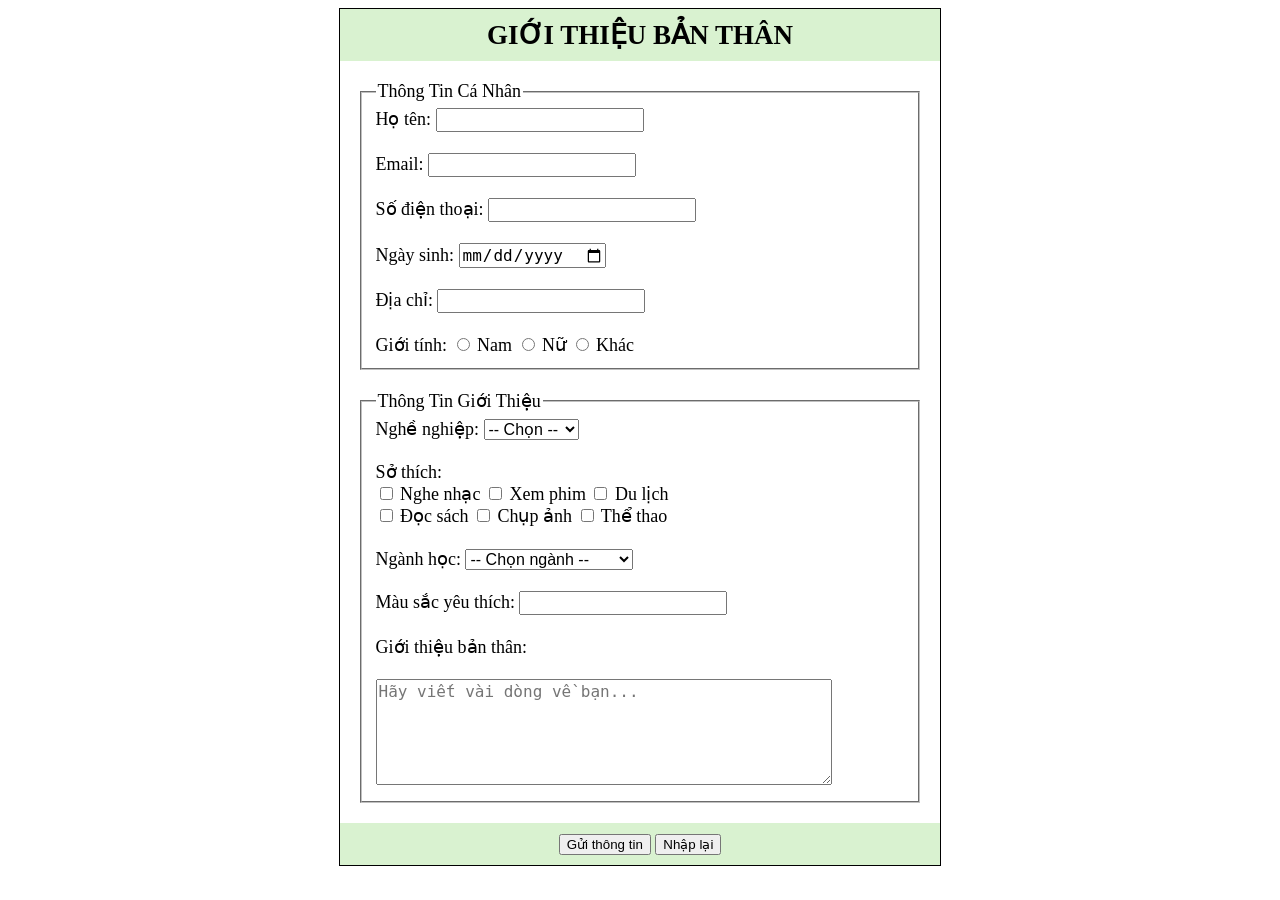
==== index.html @ 705b6329 "Add files via upload" ====
﻿<!DOCTYPE html>
<html>

<head>

    <title>Giới thiệu bản thân</title>

    <style>

        body {
            font-family: "Times New Roman";
            font-size: 18px;
        }

        .khung {
            width: 600px;
            margin: auto;
            border: 1px solid black;
        }

        h2 {
            text-align: center;
            background-color: #d9f2d0;
            padding: 10px;
            margin: 0;
        }

        fieldset {
            margin: 20px;
        }

        input {
            font-size: 16px;
        }

        select {
            font-size: 16px;
        }

        textarea {
            width: 450px;
            height: 100px;
            font-size: 16px;
        }

        .nut {
            text-align: center;
            background-color: #d9f2d0;
            padding: 10px;
        }

    </style>

</head>


<body>


<div class="khung">


    <h2>
        GIỚI THIỆU BẢN THÂN
    </h2>


    <form>



        <fieldset>

            <legend>
                Thông Tin Cá Nhân
            </legend>


            Họ tên:

            <input
                type="text"
                required
            >

            <br><br>


            Email:

            <input
                type="email"
                required
            >

            <br><br>


            Số điện thoại:

            <input
                type="text"
                required
            >

            <br><br>


            Ngày sinh:

            <input
                type="date"
                required
            >

            <br><br>


            Địa chỉ:

            <input
                type="text"
                required
            >

            <br><br>


            Giới tính:

            <input
                type="radio"
                name="gioitinh"
                required
            >
            Nam

            <input
                type="radio"
                name="gioitinh"
            >
            Nữ

            <input
                type="radio"
                name="gioitinh"
            >
            Khác


        </fieldset>




        <fieldset>

            <legend>
                Thông Tin Giới Thiệu
            </legend>


            Nghề nghiệp:

            <select required>

                <option value="">
                    -- Chọn --
                </option>

                <option>
                    Sinh viên
                </option>

                <option>
                    Học sinh
                </option>

                <option>
                    Nhân viên
                </option>

                <option>
                    Khác
                </option>

            </select>

            <br><br>


            Sở thích:

            <br>

            <input type="checkbox">
            Nghe nhạc

            <input type="checkbox">
            Xem phim

            <input type="checkbox">
            Du lịch

            <br>

            <input type="checkbox">
            Đọc sách

            <input type="checkbox">
            Chụp ảnh

            <input type="checkbox">
            Thể thao

            <br><br>


            Ngành học:

            <select required>

                <option value="">
                    -- Chọn ngành --
                </option>

                <option>
                    Công nghệ thông tin
                </option>

                <option>
                    Kinh tế
                </option>

                <option>
                    Ngoại ngữ
                </option>

                <option>
                    Thiết kế
                </option>

                <option>
                    Khác
                </option>

            </select>

            <br><br>


            Màu sắc yêu thích:

            <input
                type="text"
                required
            >

            <br><br>


            Giới thiệu bản thân:

            <br><br>

            <textarea
                placeholder="Hãy viết vài dòng về bạn..."
                required
            ></textarea>


        </fieldset>




        <div class="nut">

            <button type="submit">
                Gửi thông tin
            </button>

            <button type="reset">
                Nhập lại
            </button>

        </div>


    </form>


</div>


</body>

</html>
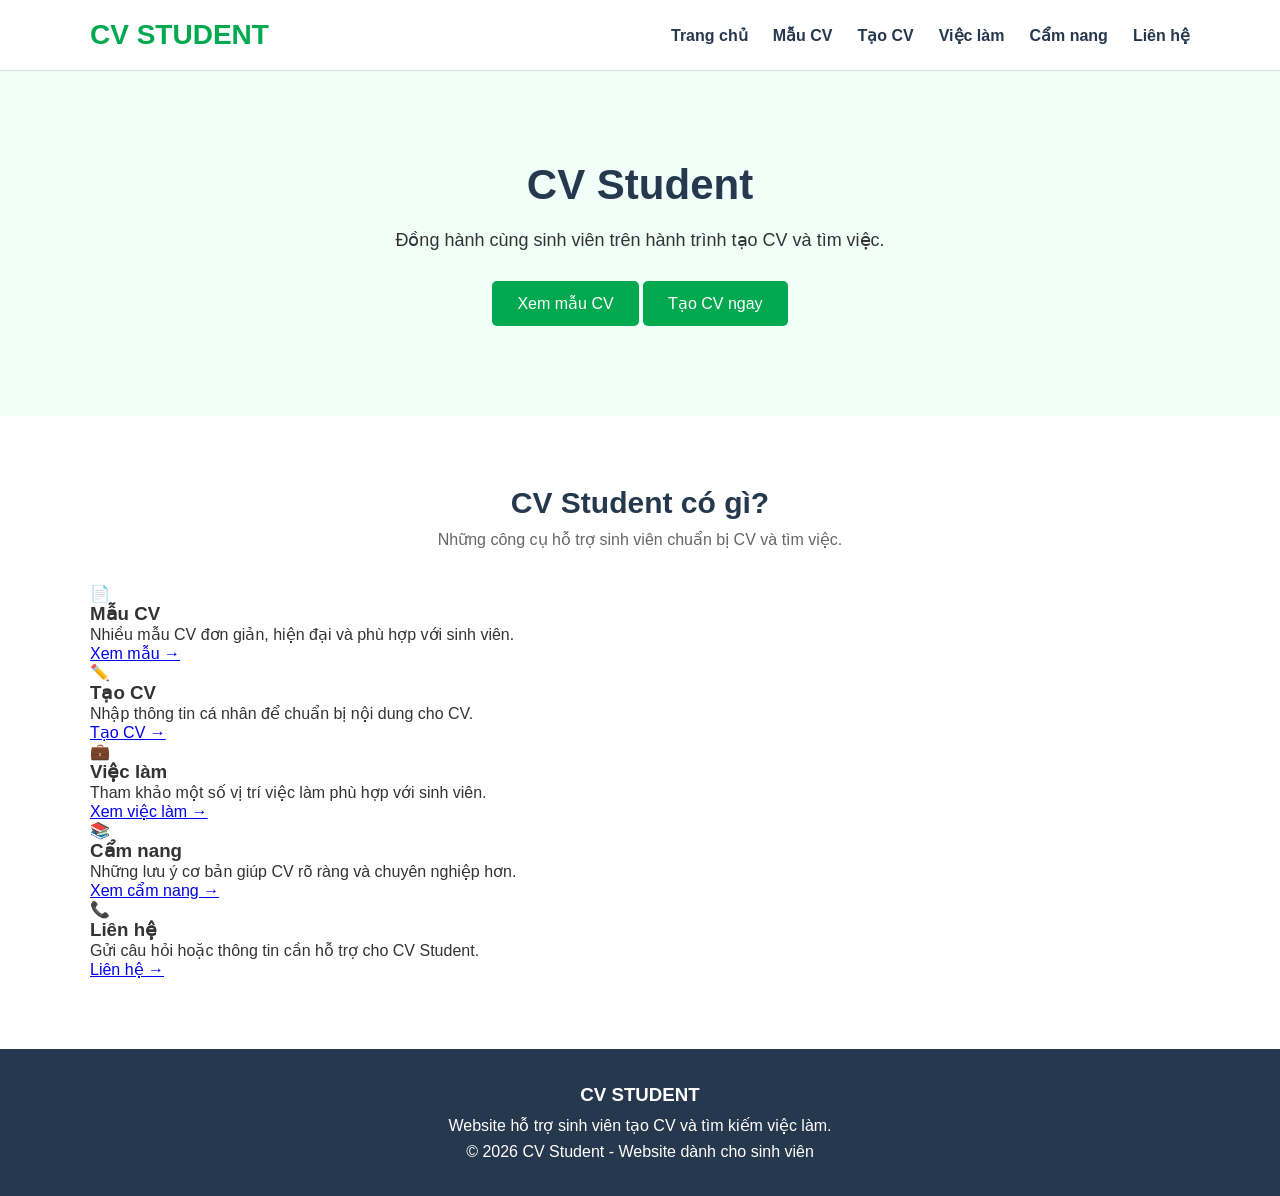
==== commit d04e8915: "Add files via upload" ====
--- a/index.html
+++ b/index.html
@@ -1,297 +1,222 @@
-﻿<!DOCTYPE html>
-<html>
+<!DOCTYPE html>
+<html lang="vi">
 
 <head>
-
-    <title>Giới thiệu bản thân</title>
-
-    <style>
-
-        body {
-            font-family: "Times New Roman";
-            font-size: 18px;
-        }
-
-        .khung {
-            width: 600px;
-            margin: auto;
-            border: 1px solid black;
-        }
-
-        h2 {
-            text-align: center;
-            background-color: #d9f2d0;
-            padding: 10px;
-            margin: 0;
-        }
-
-        fieldset {
-            margin: 20px;
-        }
-
-        input {
-            font-size: 16px;
-        }
-
-        select {
-            font-size: 16px;
-        }
-
-        textarea {
-            width: 450px;
-            height: 100px;
-            font-size: 16px;
-        }
-
-        .nut {
-            text-align: center;
-            background-color: #d9f2d0;
-            padding: 10px;
-        }
-
-    </style>
-
+    <meta charset="UTF-8">
+    <meta name="viewport" content="width=device-width, initial-scale=1.0">
+
+    <title>CV Student - Trang chủ</title>
+
+    <link rel="stylesheet" href="style.css">
 </head>
 
-
 <body>
 
-
-<div class="khung">
-
-
-    <h2>
-        GIỚI THIỆU BẢN THÂN
-    </h2>
-
-
-    <form>
-
-
-
-        <fieldset>
-
-            <legend>
-                Thông Tin Cá Nhân
-            </legend>
-
-
-            Họ tên:
-
-            <input
-                type="text"
-                required
-            >
-
-            <br><br>
-
-
-            Email:
-
-            <input
-                type="email"
-                required
-            >
-
-            <br><br>
-
-
-            Số điện thoại:
-
-            <input
-                type="text"
-                required
-            >
-
-            <br><br>
-
-
-            Ngày sinh:
-
-            <input
-                type="date"
-                required
-            >
-
-            <br><br>
-
-
-            Địa chỉ:
-
-            <input
-                type="text"
-                required
-            >
-
-            <br><br>
-
-
-            Giới tính:
-
-            <input
-                type="radio"
-                name="gioitinh"
-                required
-            >
-            Nam
-
-            <input
-                type="radio"
-                name="gioitinh"
-            >
-            Nữ
-
-            <input
-                type="radio"
-                name="gioitinh"
-            >
-            Khác
-
-
-        </fieldset>
-
-
-
-
-        <fieldset>
-
-            <legend>
-                Thông Tin Giới Thiệu
-            </legend>
-
-
-            Nghề nghiệp:
-
-            <select required>
-
-                <option value="">
-                    -- Chọn --
-                </option>
-
-                <option>
-                    Sinh viên
-                </option>
-
-                <option>
-                    Học sinh
-                </option>
-
-                <option>
-                    Nhân viên
-                </option>
-
-                <option>
-                    Khác
-                </option>
-
-            </select>
-
-            <br><br>
-
-
-            Sở thích:
-
-            <br>
-
-            <input type="checkbox">
-            Nghe nhạc
-
-            <input type="checkbox">
-            Xem phim
-
-            <input type="checkbox">
-            Du lịch
-
-            <br>
-
-            <input type="checkbox">
-            Đọc sách
-
-            <input type="checkbox">
-            Chụp ảnh
-
-            <input type="checkbox">
-            Thể thao
-
-            <br><br>
-
-
-            Ngành học:
-
-            <select required>
-
-                <option value="">
-                    -- Chọn ngành --
-                </option>
-
-                <option>
-                    Công nghệ thông tin
-                </option>
-
-                <option>
-                    Kinh tế
-                </option>
-
-                <option>
-                    Ngoại ngữ
-                </option>
-
-                <option>
-                    Thiết kế
-                </option>
-
-                <option>
-                    Khác
-                </option>
-
-            </select>
-
-            <br><br>
-
-
-            Màu sắc yêu thích:
-
-            <input
-                type="text"
-                required
-            >
-
-            <br><br>
-
-
-            Giới thiệu bản thân:
-
-            <br><br>
-
-            <textarea
-                placeholder="Hãy viết vài dòng về bạn..."
-                required
-            ></textarea>
-
-
-        </fieldset>
-
-
-
-
-        <div class="nut">
-
-            <button type="submit">
-                Gửi thông tin
-            </button>
-
-            <button type="reset">
-                Nhập lại
-            </button>
-
-        </div>
-
-
-    </form>
-
-
-</div>
-
+    <!-- HEADER -->
+    <header>
+        <div class="container header-content">
+
+            <div class="logo">
+                <a href="index.html">CV STUDENT</a>
+            </div>
+
+            <nav>
+    <a href="index.html">Trang chủ</a>
+    <a href="mau.html">Mẫu CV</a>
+    <a href="taocv.html">Tạo CV</a>
+    <a href="vieclam.html">Việc làm</a>
+    <a href="camnang.html">Cẩm nang</a>
+    <a href="lienhe.html">Liên hệ</a>
+</nav>
+
+        </div>
+    </header>
+
+
+    <!-- TRANG CHỦ -->
+    <section class="hero">
+
+        <div class="container hero-content">
+
+            <div class="hero-text">
+
+                <h1>CV Student</h1>
+
+                <p>
+                    Đồng hành cùng sinh viên trên hành trình
+                    tạo CV và tìm việc.
+                </p>
+
+                <div class="hero-buttons">
+
+                    <a href="mau.html" class="btn">
+                        Xem mẫu CV
+                    </a>
+
+                    <a href="taocv.html" class="btn">
+                        Tạo CV ngay
+                    </a>
+
+                </div>
+
+            </div>
+
+        </div>
+
+    </section>
+
+
+    <!-- GIỚI THIỆU -->
+    <section class="section">
+
+        <div class="container">
+
+            <h2 class="section-title">
+                CV Student có gì?
+            </h2>
+
+            <p class="section-description">
+                Những công cụ hỗ trợ sinh viên chuẩn bị CV và tìm việc.
+            </p>
+
+
+            <div class="feature-list">
+
+                <!-- Mẫu CV -->
+                <div class="feature-card">
+
+                    <div class="feature-icon">
+                        📄
+                    </div>
+
+                    <h3>Mẫu CV</h3>
+
+                    <p>
+                        Nhiều mẫu CV đơn giản, hiện đại và phù hợp
+                        với sinh viên.
+                    </p>
+
+                    <a href="mau.html">
+                        Xem mẫu →
+                    </a>
+
+                </div>
+
+
+                <!-- Tạo CV -->
+                <div class="feature-card">
+
+                    <div class="feature-icon">
+                        ✏️
+                    </div>
+
+                    <h3>Tạo CV</h3>
+
+                    <p>
+                        Nhập thông tin cá nhân để chuẩn bị nội dung
+                        cho CV.
+                    </p>
+
+                    <a href="taocv.html">
+                        Tạo CV →
+                    </a>
+
+                </div>
+
+
+                <!-- Việc làm -->
+                <div class="feature-card">
+
+                    <div class="feature-icon">
+                        💼
+                    </div>
+
+                    <h3>Việc làm</h3>
+
+                    <p>
+                        Tham khảo một số vị trí việc làm phù hợp
+                        với sinh viên.
+                    </p>
+
+                    <a href="vieclam.html">
+                        Xem việc làm →
+                    </a>
+
+                </div>
+
+
+               
+
+
+                <!-- Cẩm nang -->
+                <div class="feature-card">
+
+                    <div class="feature-icon">
+                        📚
+                    </div>
+
+                    <h3>Cẩm nang</h3>
+
+                    <p>
+                        Những lưu ý cơ bản giúp CV rõ ràng và
+                        chuyên nghiệp hơn.
+                    </p>
+
+                    <a href="camnang.html">
+                        Xem cẩm nang →
+                    </a>
+
+                </div>
+
+
+                <!-- Liên hệ -->
+                <div class="feature-card">
+
+                    <div class="feature-icon">
+                        📞
+                    </div>
+
+                    <h3>Liên hệ</h3>
+
+                    <p>
+                        Gửi câu hỏi hoặc thông tin cần hỗ trợ
+                        cho CV Student.
+                    </p>
+
+                    <a href="lienhe.html">
+                        Liên hệ →
+                    </a>
+
+                </div>
+
+            </div>
+
+        </div>
+
+    </section>
+
+
+    <!-- FOOTER -->
+    <footer>
+
+        <div class="container">
+
+            <h3>CV STUDENT</h3>
+
+            <p>
+                Website hỗ trợ sinh viên tạo CV và tìm kiếm việc làm.
+            </p>
+
+            <p>
+                © 2026 CV Student - Website dành cho sinh viên
+            </p>
+
+        </div>
+
+    </footer>
+
+
+    <script src="script.js"></script>
 
 </body>
 
--- a/style.css
+++ b/style.css
@@ -0,0 +1,495 @@
+/* ================= CÀI ĐẶT CHUNG ================= */
+
+* {
+    margin: 0;
+    padding: 0;
+    box-sizing: border-box;
+}
+
+html {
+    scroll-behavior: smooth;
+}
+
+body {
+    font-family: Arial, sans-serif;
+    color: #333;
+    background-color: white;
+}
+
+.container {
+    width: 90%;
+    max-width: 1100px;
+    margin: auto;
+}
+
+
+/* ================= HEADER ================= */
+
+header {
+    background-color: white;
+    border-bottom: 1px solid #ddd;
+    position: sticky;
+    top: 0;
+    z-index: 100;
+}
+
+.header-content {
+    min-height: 70px;
+
+    display: flex;
+    justify-content: space-between;
+    align-items: center;
+}
+
+.logo h2 {
+    color: #00a94f;
+    font-size: 28px;
+}
+
+nav {
+    display: flex;
+    gap: 25px;
+}
+
+nav a {
+    text-decoration: none;
+    color: #26384d;
+    font-weight: bold;
+}
+
+nav a:hover {
+    color: #00a94f;
+}
+
+
+/* ================= TRANG CHỦ ================= */
+
+.hero {
+    background-color: #f0fff7;
+    padding: 90px 0;
+}
+
+.hero-content {
+    text-align: center;
+}
+
+.hero h1 {
+    font-size: 42px;
+    color: #26384d;
+    margin-bottom: 20px;
+}
+
+.hero p {
+    font-size: 18px;
+    margin-bottom: 30px;
+}
+
+.btn {
+    display: inline-block;
+    background-color: #00a94f;
+    color: white;
+    text-decoration: none;
+    padding: 13px 25px;
+    border-radius: 5px;
+}
+
+.btn:hover {
+    background-color: #008f43;
+}
+
+
+/* ================= SECTION ================= */
+
+.section {
+    padding: 70px 0;
+}
+
+.section-gray {
+    background-color: #f7f8fa;
+}
+
+.section-title {
+    text-align: center;
+    color: #26384d;
+    font-size: 30px;
+    margin-bottom: 10px;
+}
+
+.section-description {
+    text-align: center;
+    margin-bottom: 35px;
+    color: #666;
+}
+
+
+/* ================= CV ================= */
+
+.cv-list {
+    display: grid;
+    grid-template-columns: repeat(3, 1fr);
+    gap: 25px;
+}
+
+.cv-card {
+    background-color: white;
+    border: 1px solid #ddd;
+    border-radius: 8px;
+    padding: 18px;
+    text-align: center;
+
+    transition: 0.3s;
+}
+
+.cv-card:hover {
+    transform: translateY(-5px);
+    box-shadow: 0 5px 20px rgba(0, 0, 0, 0.1);
+}
+
+.cv-demo {
+    width: 100%;
+    height: 220px;
+    margin-bottom: 18px;
+
+    border: 1px solid #ddd;
+    border-radius: 5px;
+
+    overflow: hidden;
+    background-color: #f5f5f5;
+}
+
+.cv-demo img {
+    width: 100%;
+    height: 100%;
+    object-fit: cover;
+}
+
+.cv-card h3 {
+    color: #26384d;
+    margin-bottom: 10px;
+}
+
+.cv-card p {
+    color: #666;
+    margin-bottom: 18px;
+}
+
+.cv-card button {
+    border: none;
+    background-color: #00a94f;
+    color: white;
+    padding: 10px 20px;
+    border-radius: 5px;
+    cursor: pointer;
+}
+
+.cv-card button:hover {
+    background-color: #008f43;
+}
+
+
+/* ================= FORM ================= */
+
+form {
+    width: 100%;
+    max-width: 700px;
+    margin: auto;
+
+    background-color: white;
+    padding: 30px;
+
+    border-radius: 8px;
+    box-shadow: 0 2px 12px rgba(0, 0, 0, 0.08);
+}
+
+.form-group {
+    margin-bottom: 20px;
+}
+
+.form-group label {
+    display: block;
+    margin-bottom: 8px;
+    font-weight: bold;
+}
+
+.form-group label span {
+    color: red;
+}
+
+.form-group input,
+.form-group textarea {
+    width: 100%;
+    padding: 12px;
+
+    border: 1px solid #ccc;
+    border-radius: 5px;
+
+    font-family: Arial, sans-serif;
+    font-size: 15px;
+}
+
+.form-group input:focus,
+.form-group textarea:focus {
+    outline: none;
+    border-color: #00a94f;
+}
+
+.form-group textarea {
+    resize: vertical;
+}
+
+
+/* Thông báo lỗi */
+
+.form-group small {
+    display: block;
+    margin-top: 6px;
+    color: red;
+    font-size: 14px;
+}
+
+
+/* Thông báo thành công */
+
+#cvSuccess,
+#contactSuccess {
+    text-align: center;
+    margin-top: 15px;
+    color: #00a94f;
+    font-weight: bold;
+}
+
+
+/* Nút */
+
+.submit-btn {
+    width: 100%;
+    padding: 13px;
+
+    border: none;
+    border-radius: 5px;
+
+    background-color: #00a94f;
+    color: white;
+
+    font-size: 16px;
+    font-weight: bold;
+
+    cursor: pointer;
+}
+
+.submit-btn:hover {
+    background-color: #008f43;
+}
+
+
+/* ================= VIỆC LÀM ================= */
+
+.job-list {
+    display: grid;
+    grid-template-columns: repeat(3, 1fr);
+    gap: 25px;
+}
+
+.job-card {
+    background-color: white;
+    border: 1px solid #ddd;
+    border-radius: 8px;
+    padding: 25px;
+}
+
+.job-card h3 {
+    color: #26384d;
+    margin-bottom: 12px;
+}
+
+.job-card p {
+    margin-bottom: 10px;
+    color: #555;
+}
+
+.job-card span {
+    color: #00a94f;
+}
+
+
+/* ================= CẨM NANG ================= */
+
+.article-list {
+    display: grid;
+    grid-template-columns: repeat(3, 1fr);
+    gap: 25px;
+}
+
+.article-card {
+    background-color: white;
+    border: 1px solid #ddd;
+    padding: 25px;
+    border-radius: 8px;
+}
+
+.article-card h3 {
+    color: #26384d;
+    margin-bottom: 12px;
+}
+
+.article-card p {
+    color: #666;
+    line-height: 1.6;
+}
+
+
+/* ================= MODAL ================= */
+
+.modal {
+    display: none;
+
+    position: fixed;
+    z-index: 200;
+
+    left: 0;
+    top: 0;
+
+    width: 100%;
+    height: 100%;
+
+    background-color: rgba(0, 0, 0, 0.5);
+}
+
+.modal-content {
+    width: 90%;
+    max-width: 500px;
+
+    background-color: white;
+
+    margin: 150px auto;
+    padding: 30px;
+
+    border-radius: 8px;
+    text-align: center;
+
+    position: relative;
+}
+
+.modal-content h2 {
+    color: #26384d;
+    margin-bottom: 15px;
+}
+
+.modal-content p {
+    margin-bottom: 25px;
+}
+
+.close {
+    position: absolute;
+
+    right: 20px;
+    top: 10px;
+
+    font-size: 30px;
+    cursor: pointer;
+}
+
+.close:hover {
+    color: red;
+}
+
+
+/* ================= FOOTER ================= */
+
+footer {
+    background-color: #26384d;
+    color: white;
+    text-align: center;
+    padding: 35px 0;
+}
+
+footer h3 {
+    margin-bottom: 10px;
+}
+
+footer p {
+    margin-top: 8px;
+}
+
+
+/* ================= RESPONSIVE ================= */
+
+@media (max-width: 768px) {
+
+    .header-content {
+        flex-direction: column;
+        padding: 15px 0;
+    }
+
+    nav {
+        flex-wrap: wrap;
+        justify-content: center;
+        gap: 15px;
+        margin-top: 15px;
+    }
+
+    .hero h1 {
+        font-size: 32px;
+    }
+
+    .cv-list,
+    .job-list,
+    .article-list {
+        grid-template-columns: 1fr;
+    }
+
+    form {
+        padding: 20px;
+    }
+}
+.logo a {
+    text-decoration: none;
+    color: #00a94f;
+    font-size: 28px;
+    font-weight: bold;
+}
+
+.center {
+    text-align: center;
+}
+
+.search {
+    max-width: 600px;
+    margin: 25px auto;
+}
+
+.search input {
+    width: 100%;
+    padding: 12px;
+    border: 1px solid #ccc;
+    border-radius: 5px;
+}
+
+.filter {
+    display: flex;
+    justify-content: center;
+    gap: 10px;
+    margin-bottom: 30px;
+    flex-wrap: wrap;
+}
+
+.filter button {
+    border: none;
+    padding: 10px 18px;
+    background-color: #00a94f;
+    color: white;
+    border-radius: 5px;
+    cursor: pointer;
+}
+
+.filter button:hover {
+    background-color: #008f43;
+}
+
+@media (max-width: 768px) {
+    .cv-list,
+    .job-list,
+    .article-list {
+        grid-template-columns: 1fr;
+    }
+}
